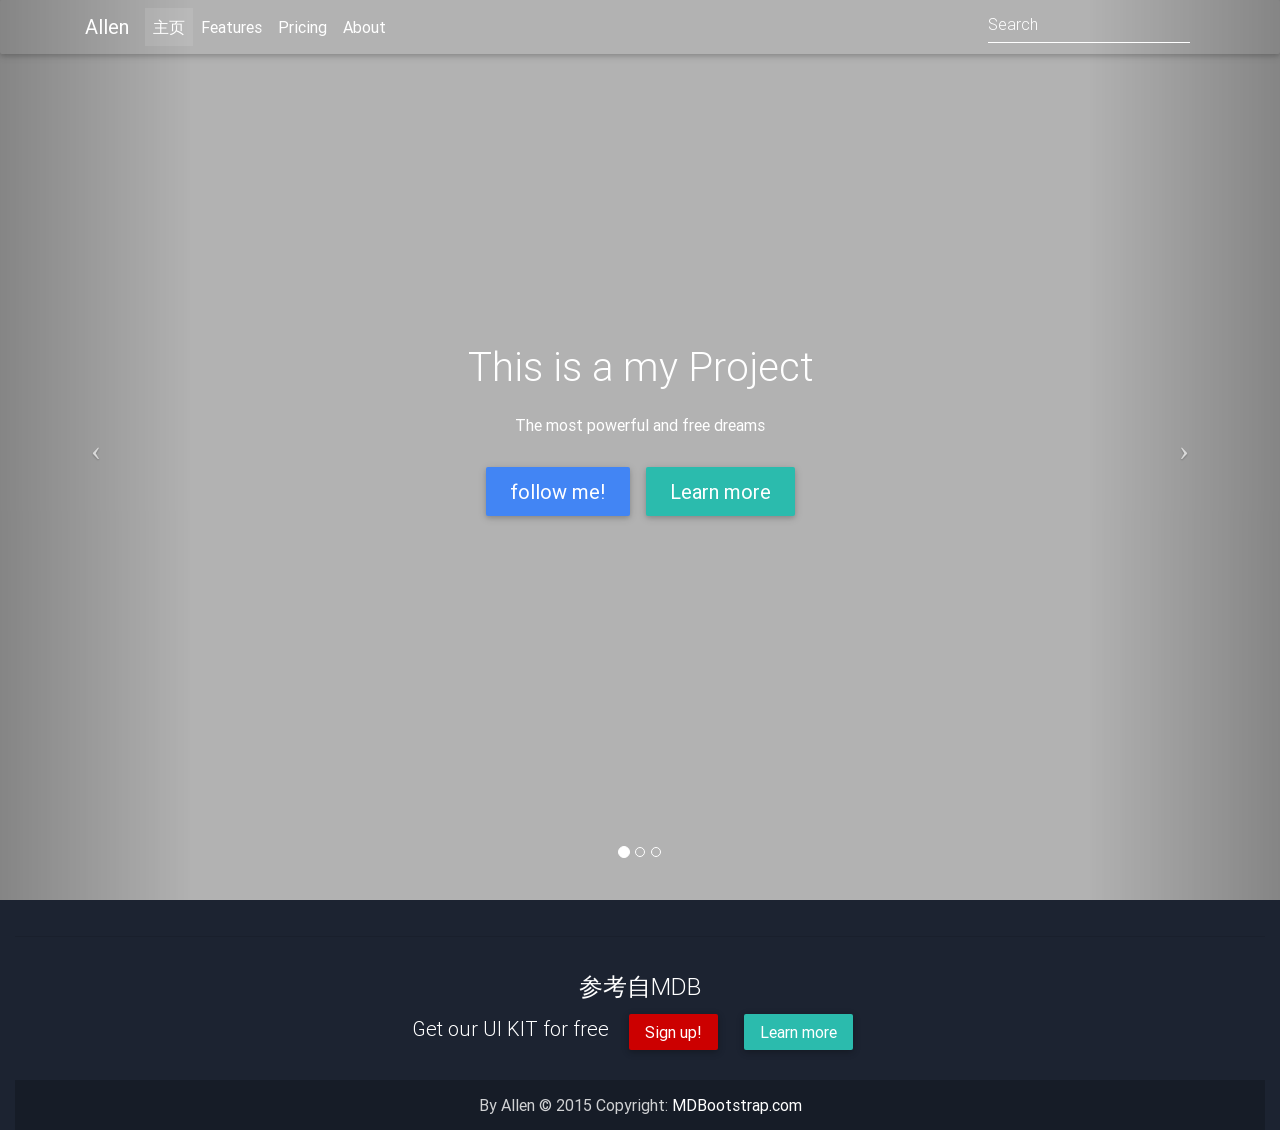
==== myWeb/file_index/index.html @ e01ee340 "Web" ====
﻿<!DOCTYPE html>
<html lang="en">

<head>

    <meta charset="utf-8">
    <meta name="viewport" content="width=device-width, initial-scale=1, shrink-to-fit=no">
    <meta http-equiv="x-ua-compatible" content="ie=edge">

    <title>Welcome to Allen's dreams</title>

    <!-- Font Awesome -->
    <link rel="stylesheet" href="https://maxcdn.bootstrapcdn.com/font-awesome/4.6.0/css/font-awesome.min.css">

    <!-- Bootstrap core CSS -->
    <link href="css/bootstrap.min.css" rel="stylesheet">

    <!-- Material Design Bootstrap -->
    <link href="css/mdb.min.css" rel="stylesheet">

    <!-- Template styles -->
    <style rel="stylesheet">
        /* TEMPLATE STYLES */
        /* Necessary for full page carousel*/
        
        html,
        body,
        .view {
            height: 100%;
        }
        /* Navigation*/
        
        .navbar {
            background-color: transparent;
        }
        
        .scrolling-navbar {
            -webkit-transition: background .5s ease-in-out, padding .5s ease-in-out;
            -moz-transition: background .5s ease-in-out, padding .5s ease-in-out;
            transition: background .5s ease-in-out, padding .5s ease-in-out;
        }
        
        .top-nav-collapse {
            background-color: #1C2331;
        }
        
        footer.page-footer {
            background-color: #1C2331;
            margin-top: 0;
        }
        
        @media only screen and (max-width: 768px) {
            .navbar {
                background-color: #1C2331;
            }
        }
        /* Carousel*/
        
        .carousel,
        .carousel-item,
        .active {
            height: 100%;
        }
        
        .carousel-inner {
            height: 100%;
        }
        
        .carousel-item:nth-child(1) {
            background-image: url("http://mdbootstrap.com/images/regular/nature/img%20(54).jpg");
            background-repeat: no-repeat;
            background-size: cover;
        }
        
        .carousel-item:nth-child(2) {
            background-image: url("http://mdbootstrap.com/images/regular/nature/img%20(4).jpg");
            background-repeat: no-repeat;
            background-size: cover;
        }
        
        .carousel-item:nth-child(3) {
            background-image: url("http://mdbootstrap.com/images/regular/nature/img%20(3).jpg");
            background-repeat: no-repeat;
            background-size: cover;
        }
        /*Caption*/
        
        .flex-center {
            color: #fff;
        }
        
        @media (min-width: 776px) {
            .carousel .view ul li {
                display: inline;
            }
            .carousel .view .full-bg-img ul li .flex-item {
                margin-bottom: 1.5rem;
            }
        }
    </style>

</head>

<body>


    <!--Navbar-->
    <nav class="navbar navbar-dark navbar-fixed-top scrolling-navbar">

        <!-- Collapse button-->
        <button class="navbar-toggler hidden-sm-up" type="button" data-toggle="collapse" data-target="#collapseEx">
            <i class="fa fa-bars"></i>
        </button>

        <div class="container">

            <!--Collapse content-->
            <div class="collapse navbar-toggleable-xs" id="collapseEx">
                <!--Navbar Brand-->
                <a class="navbar-brand" href="#" target="_blank">Allen</a>
                <!--Links-->
                <ul class="nav navbar-nav">
                    <li class="nav-item active">
                        <a class="nav-link" href="#">主页 <span class="sr-only">(current)</span></a>
                    </li>
                    <li class="nav-item">
                        <a class="nav-link" href="#">Features</a>
                    </li>
                    <li class="nav-item">
                        <a class="nav-link" href="#">Pricing</a>
                    </li>
                    <li class="nav-item">
                        <a class="nav-link" href="#">About</a>
                    </li>
                </ul>
                <!--Search form-->
                <form class="form-inline">
                    <input class="form-control" type="text" placeholder="Search">
                </form>
            </div>
            <!--/.Collapse content-->

        </div>

    </nav>
    <!--/.Navbar-->

    <!--Carousel Wrapper-->
    <div id="carousel-example-1" class="carousel slide carousel-fade" data-ride="carousel" data-interval="false">
        <!--Indicators-->
        <ol class="carousel-indicators">
            <li data-target="#carousel-example-1" data-slide-to="0" class="active"></li>
            <li data-target="#carousel-example-1" data-slide-to="1"></li>
            <li data-target="#carousel-example-1" data-slide-to="2"></li>
        </ol>
        <!--/.Indicators-->

        <!--Slides-->
        <div class="carousel-inner" role="listbox">

            <!--First slide-->
            <div class="carousel-item active">
                <!--Mask-->
                <div class="view hm-black-light">
                    <div class="full-bg-img flex-center">
                        <ul class="animated fadeInUp col-md-12">
                            <li>
                                <h1 class="h1-responsive flex-item">This is a my Project</h1>
                                <li>
                                    <p class="flex-item">The most powerful and free dreams</p>
                                </li>
                                <li>
                                    <a target="_blank" href="https://github.com/Allenyep/Hello_World" class="btn btn-primary btn-lg flex-item">follow me!</a>
                                </li>
                                <li>
                                    <a target="_blank" href="https://github.com/Allenyep/Hello_World" class="btn btn-default btn-lg flex-item">Learn more</a>
                                </li>
                        </ul>
                    </div>
                </div>
                <!--/.Mask-->
            </div>
            <!--/.First slide-->

            <!--Second slide -->
            <div class="carousel-item">
                <!--Mask-->
                <div class="view hm-black-light">
                    <div class="full-bg-img flex-center">
                        <ul class="animated fadeInUp col-md-12">
                            <li>
                                <h1 class="h1-responsive">Lots of stars are shinning!</h1>
                            </li>
                            <li>
                                <p>And all of them are FREE!</p>
                            </li>
                            <li>
                                <a target="_blank" href="https://github.com/Allenyep/Hello_World" class="btn btn-primary btn-lg">jion me</a>
                            </li>
                        </ul>
                    </div>
                </div>
                <!--/.Mask-->
            </div>
            <!--/.Second slide -->

            <!--Third slide-->
            <div class="carousel-item">
                <!--Mask-->
                <div class="view hm-black-light">
                    <div class="full-bg-img flex-center">
                        <ul class="animated fadeInUp col-md-12">
                            <li>
                                <h1 class="h1-responsive">网站正在建设中......</h1></li>
                            <li>
                                <p>有什么好的想法或者意见请联系我</p>
								<p>736304034@qq.com</p>
                            </li>
                            <li>
                                <a target="_blank" href="https://github.com/Allenyep/Hello_World" class="btn btn-default btn-lg">Support!</a>
                            </li>
                        </ul>
                    </div>
                </div>
                <!--/.Mask-->
            </div>
            <!--/.Third slide-->
        </div>
        <!--/.Slides-->

        <!--Controls-->
        <a class="left carousel-control" href="#carousel-example-1" role="button" data-slide="prev">
            <span class="icon-prev" aria-hidden="true"></span>
            <span class="sr-only">Previous</span>
        </a>
        <a class="right carousel-control" href="#carousel-example-1" role="button" data-slide="next">
            <span class="icon-next" aria-hidden="true"></span>
            <span class="sr-only">Next</span>
        </a>
        <!--/.Controls-->
    </div>
    <!--/.Carousel Wrapper-->
    <!--/.Main layout-->



    <!--Footer-->
    <footer class="page-footer center-on-small-only">

        <!--Footer Links-->
        <div class="container-fluid">
            

        <hr>

        <!--Call to action-->
        <div class="call-to-action">
            <h4>参考自MDB </h4>
            <ul>
                <li>
                    <h5>Get our UI KIT for free</h5></li>
                <li><a target="_blank" href="http://mdbootstrap.com/getting-started/" class="btn btn-danger">Sign up!</a></li>
                <li><a target="_blank" href="http://mdbootstrap.com/material-design-for-bootstrap/" class="btn btn-default">Learn more</a></li>
            </ul>
        </div>
        <!--/.Call to action-->

        <!--Copyright-->
        <div class="footer-copyright">
            <div class="container-fluid">
                By Allen © 2015 Copyright: <a href="http://www.MDBootstrap.com"> MDBootstrap.com </a>

            </div>
        </div>
        <!--/.Copyright-->

    </footer>
    <!--/.Footer-->


    <!-- SCRIPTS -->

    <!-- JQuery -->
    <script type="text/javascript" src="js/jquery-2.2.3.min.js"></script>

    <!-- Bootstrap tooltips -->
    <script type="text/javascript" src="js/tether.min.js"></script>

    <!-- Bootstrap core JavaScript -->
    <script type="text/javascript" src="js/bootstrap.min.js"></script>

    <!-- MDB core JavaScript -->
    <script type="text/javascript" src="js/mdb.min.js"></script>


</body>

</html>
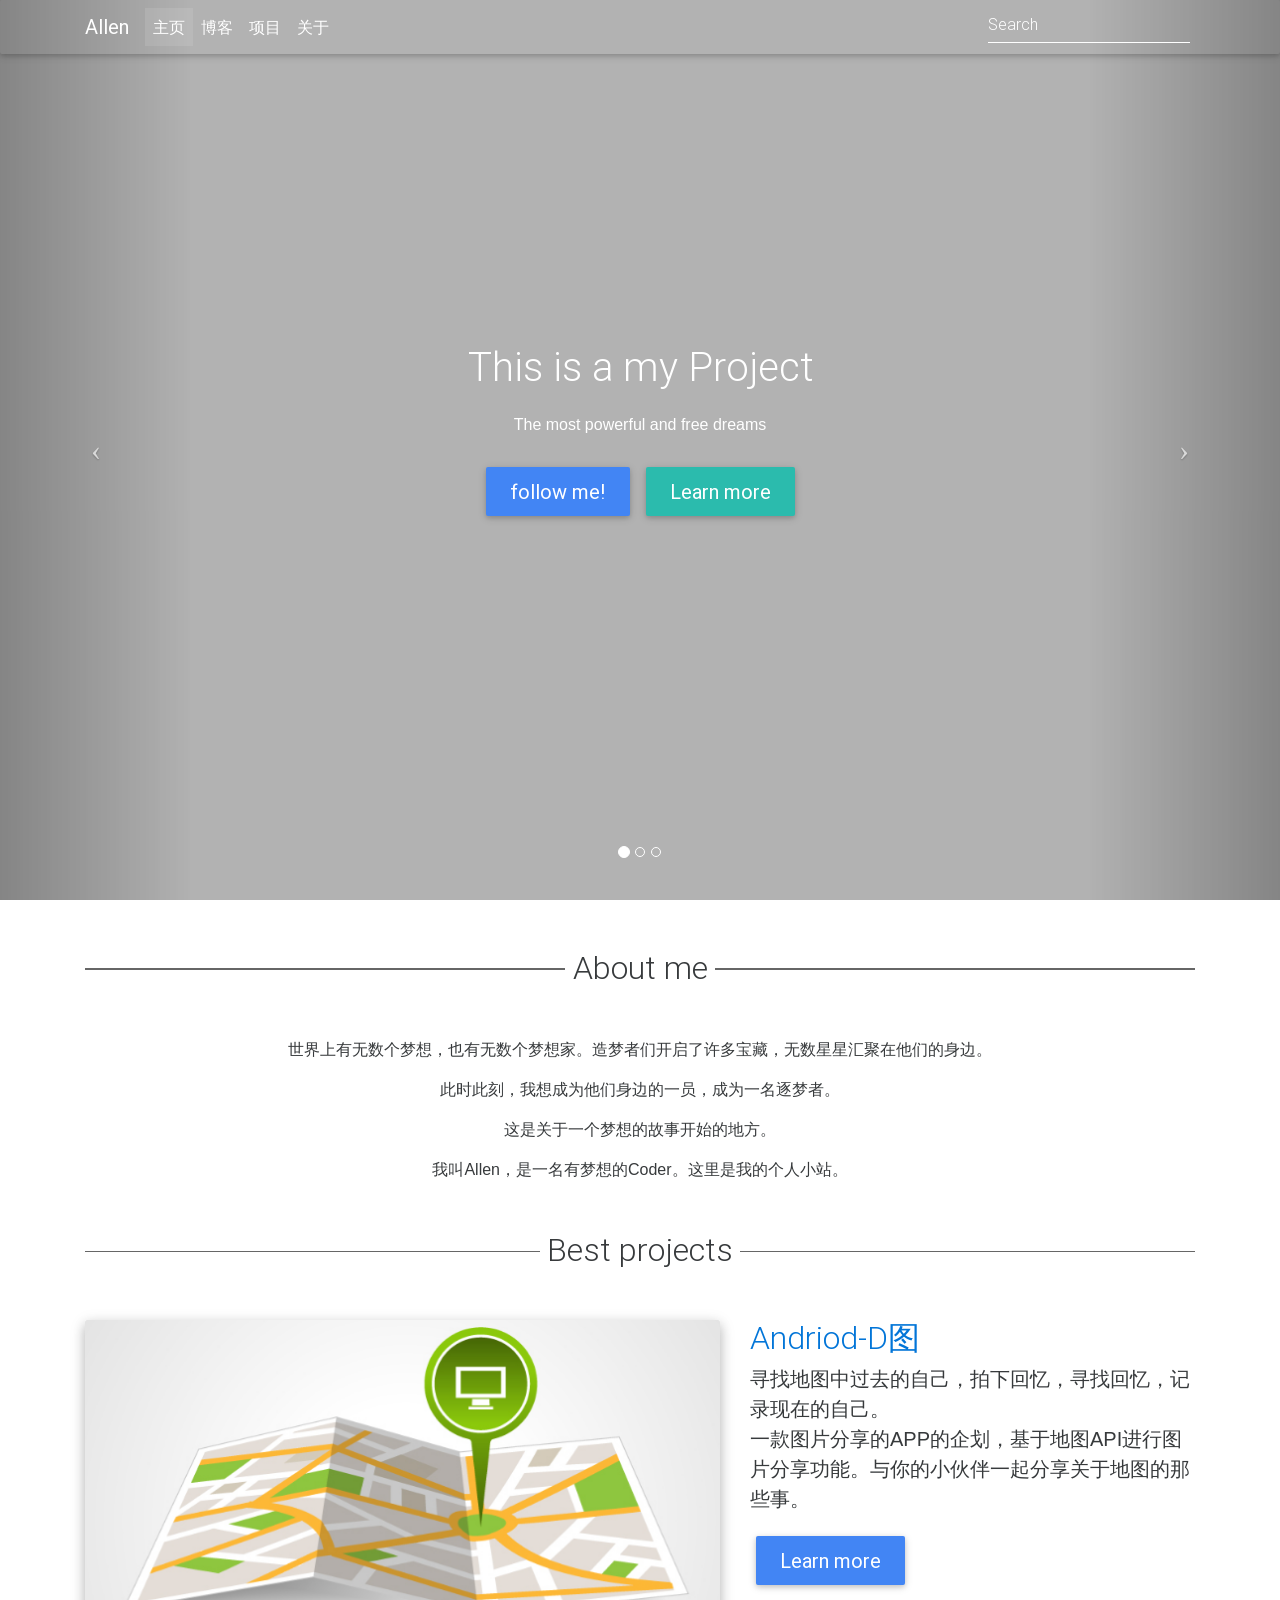
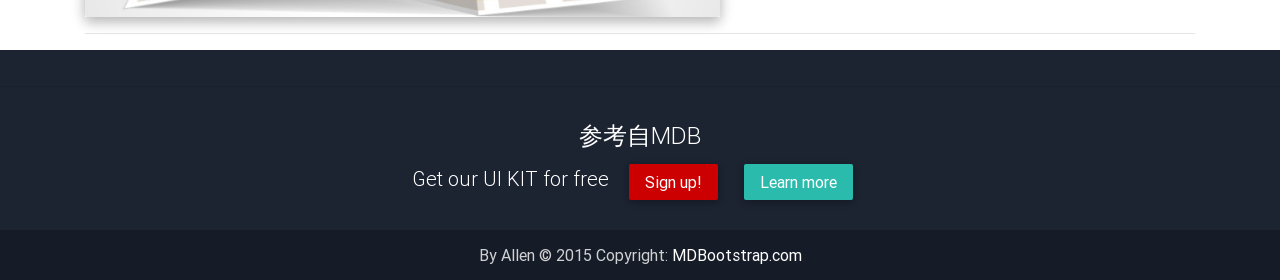
==== commit b9f0d567: "web updata" ====
--- a/myWeb/file_index/index.html
+++ b/myWeb/file_index/index.html
@@ -97,6 +97,9 @@
                 margin-bottom: 1.5rem;
             }
         }
+		p{
+			font-family: SimHei,"微软雅黑",sans-serif;
+		}
     </style>
 
 </head>
@@ -124,13 +127,13 @@
                         <a class="nav-link" href="#">主页 <span class="sr-only">(current)</span></a>
                     </li>
                     <li class="nav-item">
-                        <a class="nav-link" href="#">Features</a>
+                        <a class="nav-link" href="#">博客</a>
                     </li>
                     <li class="nav-item">
-                        <a class="nav-link" href="#">Pricing</a>
+                        <a class="nav-link" href="#">项目</a>
                     </li>
                     <li class="nav-item">
-                        <a class="nav-link" href="#">About</a>
+                        <a class="nav-link" href="#">关于</a>
                     </li>
                 </ul>
                 <!--Search form-->
@@ -227,6 +230,10 @@
             <!--/.Third slide-->
         </div>
         <!--/.Slides-->
+		
+		
+		
+		
 
         <!--Controls-->
         <a class="left carousel-control" href="#carousel-example-1" role="button" data-slide="prev">
@@ -240,27 +247,83 @@
         <!--/.Controls-->
     </div>
     <!--/.Carousel Wrapper-->
+	<!--Main_body-->
+		<div class="container">
+
+        <div class="divider-new">
+            <h2 class="h2-responsive wow bounceIn" style="visibility: visible; animation-name: bounceIn;">About me</h2>
+        </div>
+
+        <!--Section: About-->
+        <section id="about" class="text-xs-center wow bounceIn" data-wow-delay="0.2s" style="visibility: visible; animation-delay: 0.2s; animation-name: bounceIn;">
+            <p>世界上有无数个梦想，也有无数个梦想家。造梦者们开启了许多宝藏，无数星星汇聚在他们的身边。</p>
+			<p>此时此刻，我想成为他们身边的一员，成为一名逐梦者。</p>
+            <p>这是关于一个梦想的故事开始的地方。</p>
+			<p>我叫Allen，是一名有梦想的Coder。这里是我的个人小站。</p>
+
+        </section>
+        <!--Section: About-->
+
+        <div class="divider-new">
+            <h2 class="h2-responsive wow fadeInDown" style="visibility: visible; animation-name: fadeInDown;">Best projects</h2>
+        </div>
+
+        <!--Section: Best projects-->
+        <section id="best-projects">
+
+            <div class="row">
+                <!--Featured image-->
+                <div class="col-md-7">
+                    <div class="view overlay hm-white-light z-depth-1-half">
+                        <img src="img/mapposter.png" class="img-fluid" alt="">
+                        <div class="mask waves-effect waves-light"></div>
+                    </div>
+                </div>
+                <!--/.Featured image-->
+
+                <!--Post excerpt-->
+                <div class="col-md-5">
+                    <a href="#!"><h2 class="post-title">Andriod-D图</h2></a>
+                    <p class="lead">寻找地图中过去的自己，拍下回忆，寻找回忆，记录现在的自己。<br />一款图片分享的APP的企划，基于地图API进行图片分享功能。与你的小伙伴一起分享关于地图的那些事。</p>
+                    <div class="read-more">
+                        <a target=_blank href="https://github.com/Allenyep/Hello_World" class="btn btn-primary waves-effect waves-light btn-lg">Learn more</a>
+                    </div>
+                </div>
+                <!--/.Post excerpt-->
+            </div>
+			<hr>
+
+        </section>
+        <!--/Section: Best projects-->
+
+        
+
+    </div>
+		
+		<!--Main-container-->
     <!--/.Main layout-->
 
 
 
     <!--Footer-->
-    <footer class="page-footer center-on-small-only">
+    <footer class="page-footer center-on-small-only mdb-color darken-4">
 
         <!--Footer Links-->
         <div class="container-fluid">
             
+        </div>
+        <!--/.Footer Links-->
 
         <hr>
 
         <!--Call to action-->
         <div class="call-to-action">
-            <h4>参考自MDB </h4>
+            <h4>参考自MDB</h4>
             <ul>
                 <li>
                     <h5>Get our UI KIT for free</h5></li>
-                <li><a target="_blank" href="http://mdbootstrap.com/getting-started/" class="btn btn-danger">Sign up!</a></li>
-                <li><a target="_blank" href="http://mdbootstrap.com/material-design-for-bootstrap/" class="btn btn-default">Learn more</a></li>
+                <li><a target="_blank" href="http://mdbootstrap.com/getting-started/" class="btn btn-danger waves-effect waves-light">Sign up!</a></li>
+                <li><a target="_blank" href="http://mdbootstrap.com/material-design-for-bootstrap/" class="btn btn-default waves-effect waves-light">Learn more</a></li>
             </ul>
         </div>
         <!--/.Call to action-->
@@ -268,7 +331,7 @@
         <!--Copyright-->
         <div class="footer-copyright">
             <div class="container-fluid">
-                By Allen © 2015 Copyright: <a href="http://www.MDBootstrap.com"> MDBootstrap.com </a>
+               By Allen © 2015 Copyright: <a href="http://www.MDBootstrap.com"> MDBootstrap.com </a>
 
             </div>
         </div>
